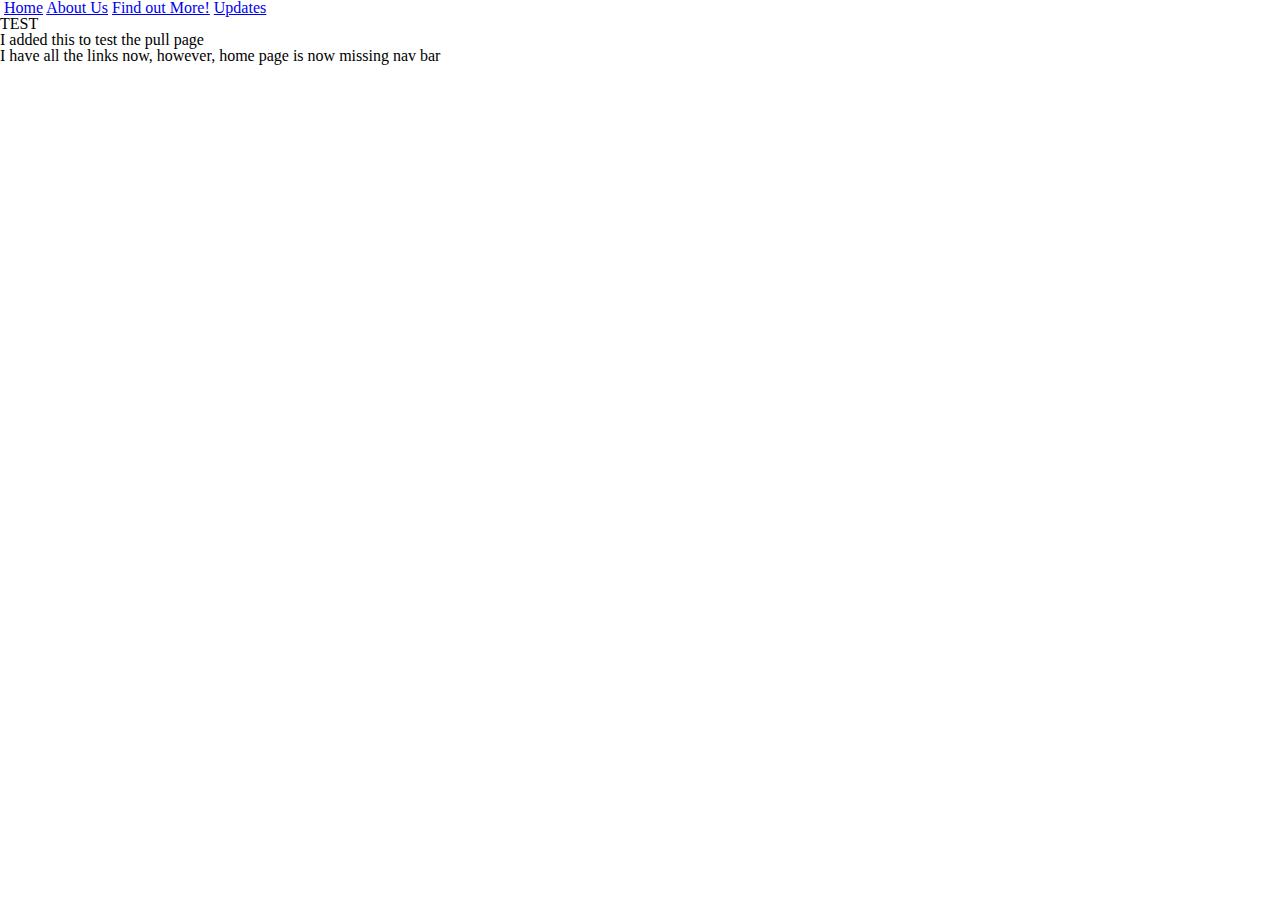
==== index.html @ 9cfc3743 "added index removed folder" ====
<!DOCTYPE html>
<html lang="en">
<head>
    <meta charset="UTF-8">
    <meta name="viewport" content="width=device-width, initial-scale=1.0">
    <link href="./css/index.css" rel="stylesheet">
    <title>Document</title>
</head>
<body>
    <header>
        <nav>
            <!-- add image at some point-->       
            <img>
            <a href="#">Home</a>
            <a href="#">About Us</a>
            <a href="#">Find out More!</a>
            <a href="#">Updates</a>
        </nav>
    </header>
    <h1>TEST</h1>
    <p>I added this to test the pull page</p>
    <div>I have all the links now, however, home page is now missing nav bar</div>
</body>
</html>
---- css/index.css ----
/* http://meyerweb.com/eric/tools/css/reset/ 
   v2.0 | 20110126
   License: none (public domain)
*/
html,
body,
div,
span,
applet,
object,
iframe,
h1,
h2,
h3,
h4,
h5,
h6,
p,
blockquote,
pre,
a,
abbr,
acronym,
address,
big,
cite,
code,
del,
dfn,
em,
img,
ins,
kbd,
q,
s,
samp,
small,
strike,
strong,
sub,
sup,
tt,
var,
b,
u,
i,
center,
dl,
dt,
dd,
ol,
ul,
li,
fieldset,
form,
label,
legend,
table,
caption,
tbody,
tfoot,
thead,
tr,
th,
td,
article,
aside,
canvas,
details,
embed,
figure,
figcaption,
footer,
header,
hgroup,
menu,
nav,
output,
ruby,
section,
summary,
time,
mark,
audio,
video {
  margin: 0;
  padding: 0;
  border: 0;
  font-size: 100%;
  font: inherit;
  vertical-align: baseline;
}
/* HTML5 display-role reset for older browsers */
article,
aside,
details,
figcaption,
figure,
footer,
header,
hgroup,
menu,
nav,
section {
  display: block;
}
body {
  line-height: 1;
}
ol,
ul {
  list-style: none;
}
blockquote,
q {
  quotes: none;
}
blockquote:before,
blockquote:after,
q:before,
q:after {
  content: '';
  content: none;
}
table {
  border-collapse: collapse;
  border-spacing: 0;
}
/* Set every element's box-sizing to border-box */
* {
  box-sizing: border-box;
}
html,
body {
  height: 100%;
}
/*reset end*/
.navigation {
  display: flex;
  justify-content: space-evenly;
}
.navigation a {
  text-decoration: none;
  color: black;
}
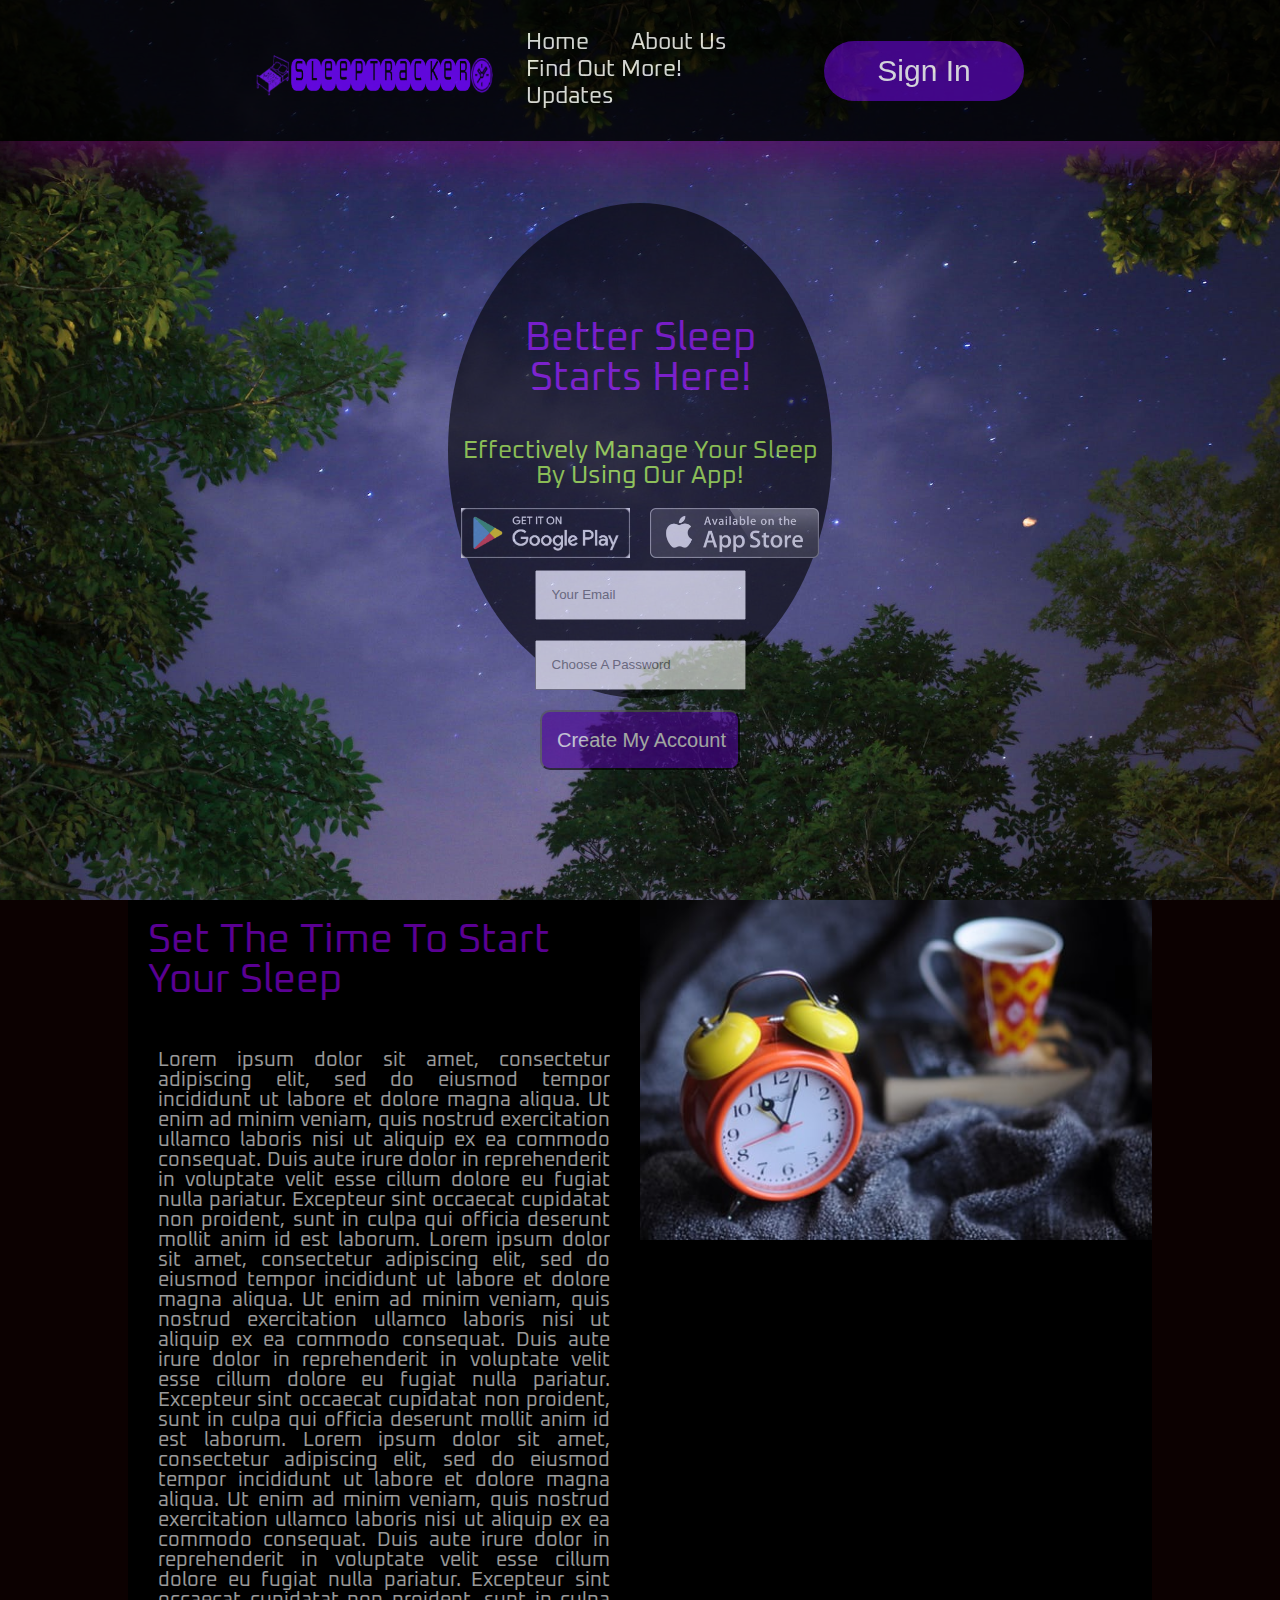
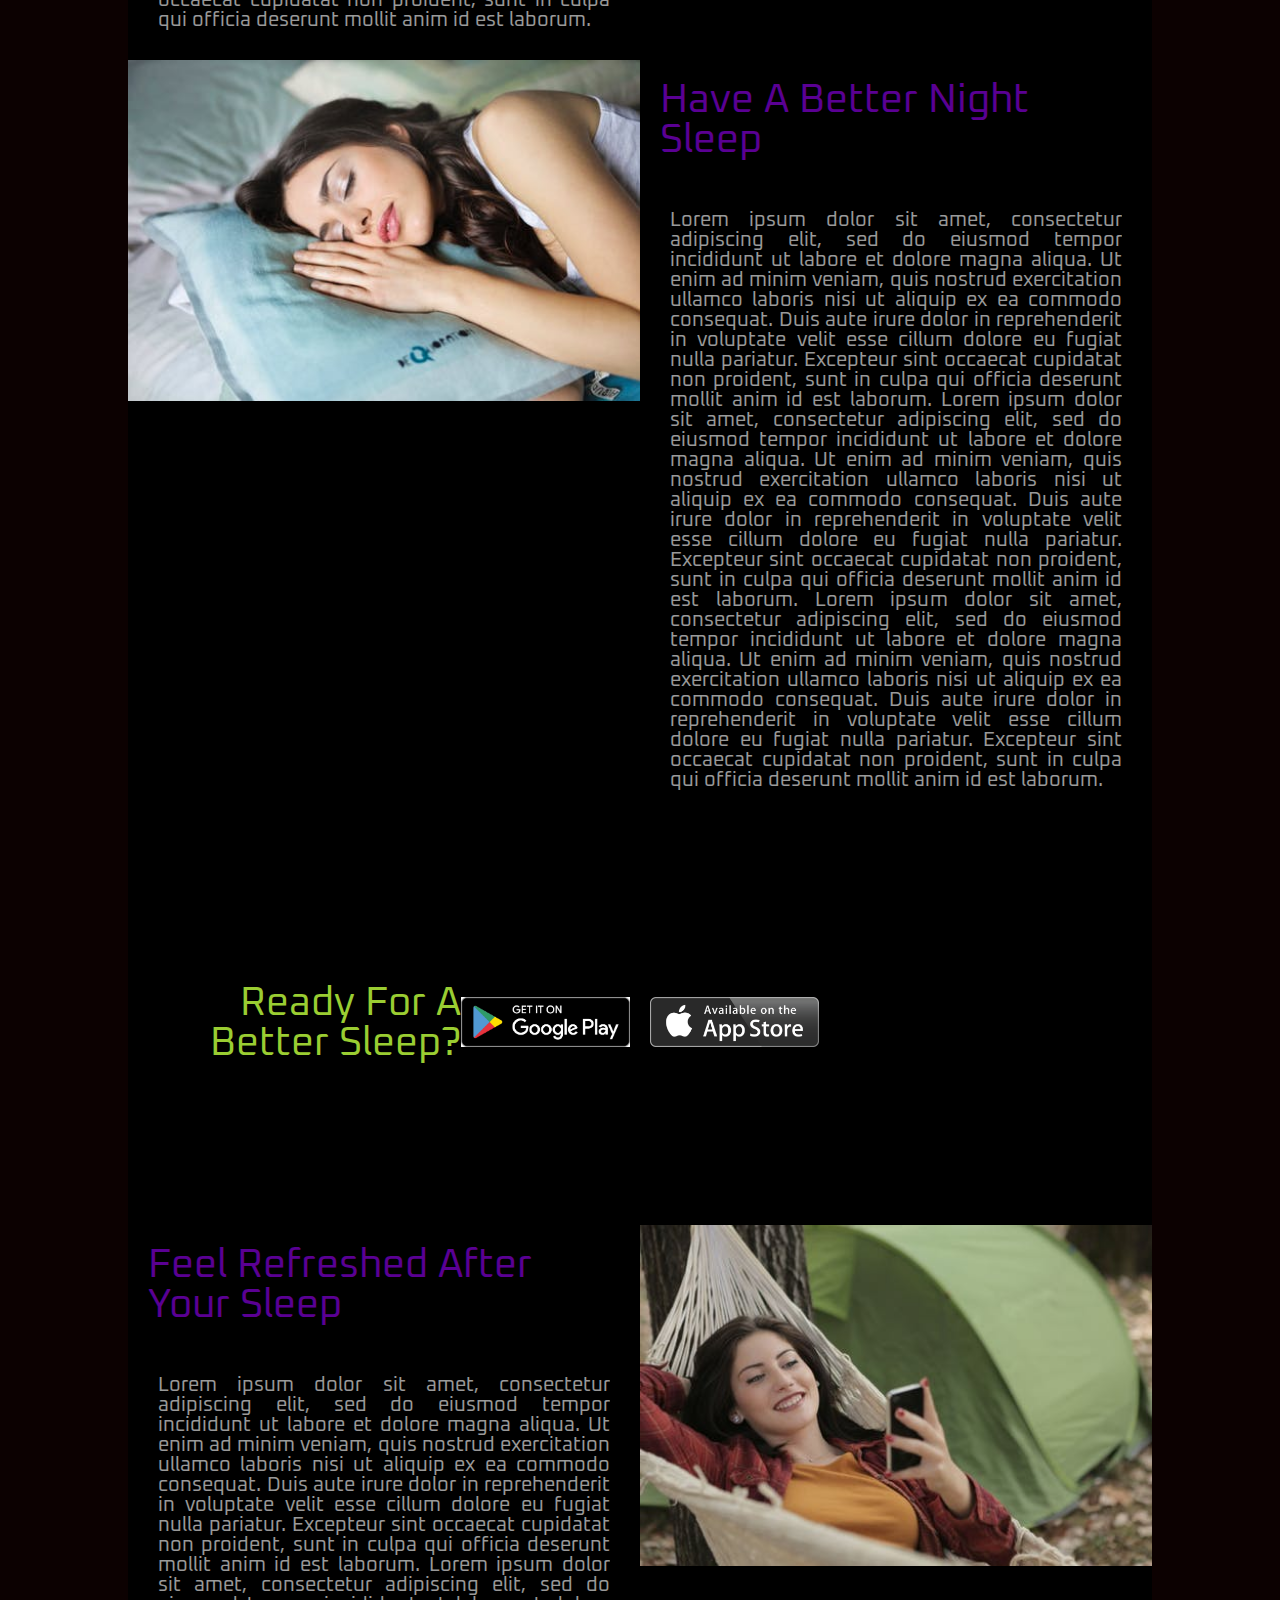
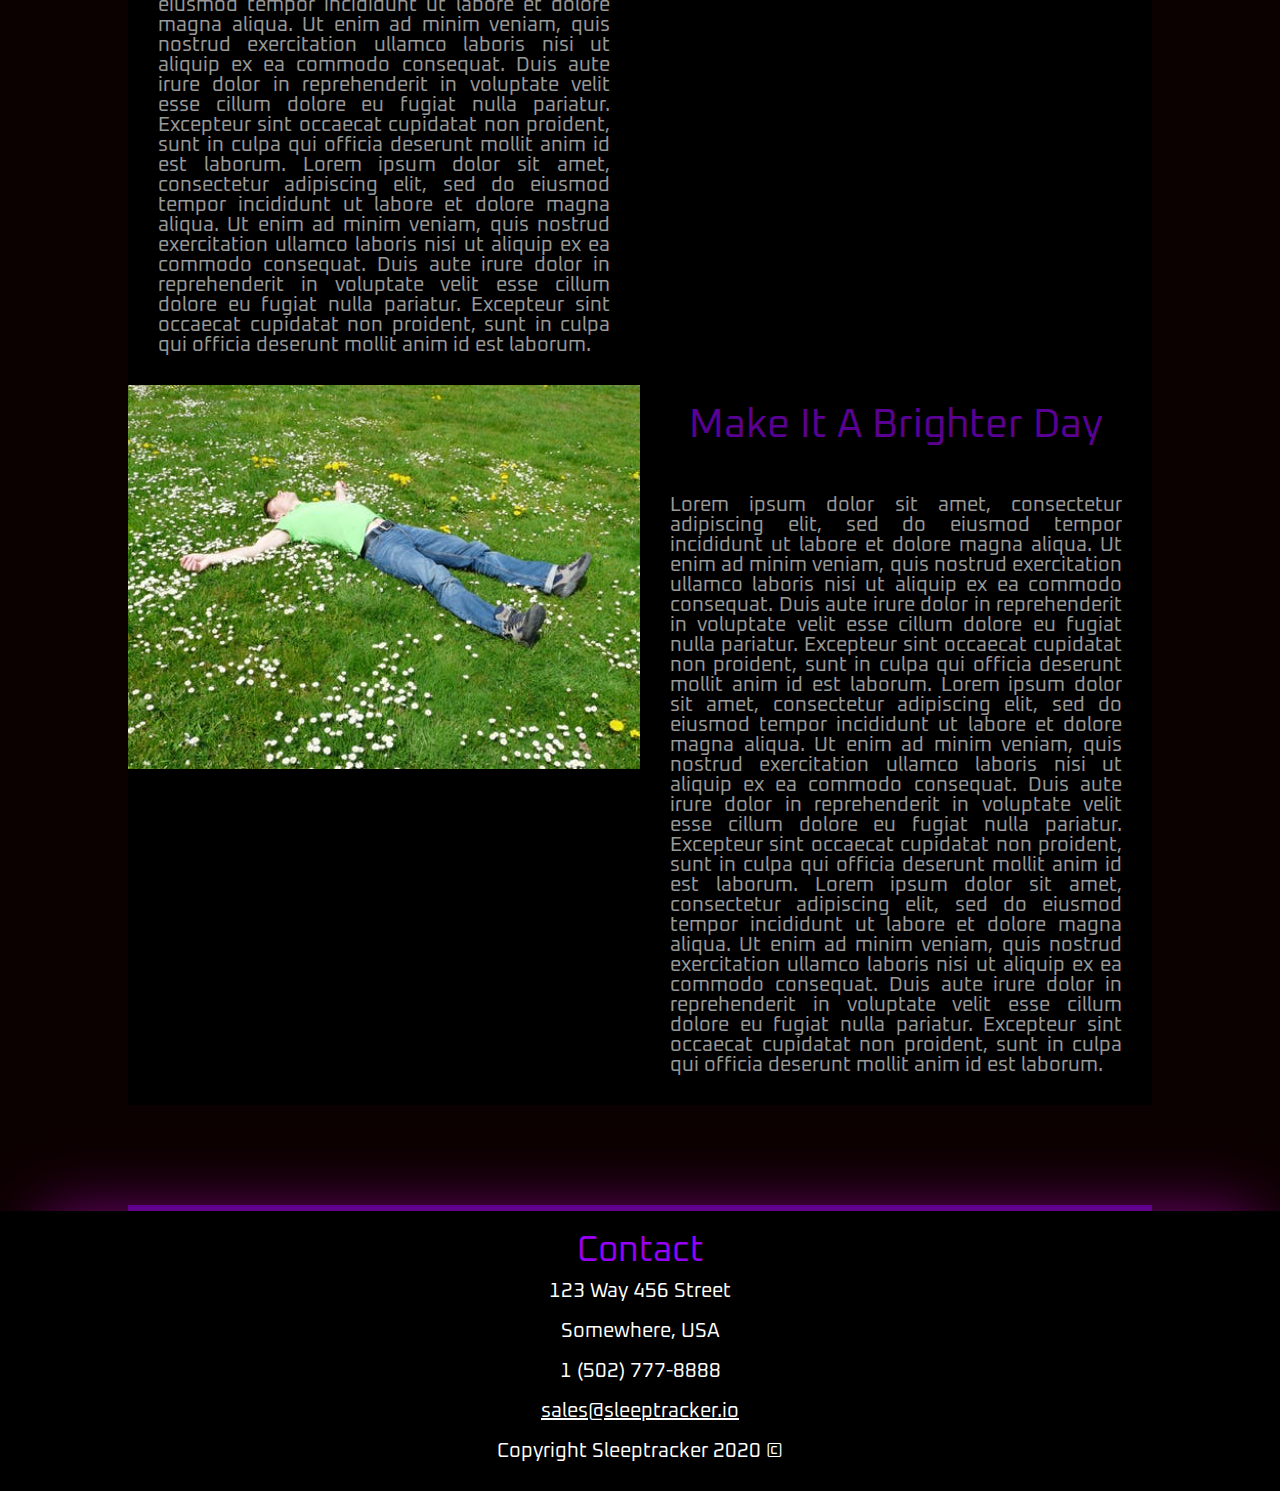
==== commit a59aad42: "added index.html instead of home.html" ====
--- a/index.html
+++ b/index.html
@@ -3,22 +3,162 @@
 <head>
     <meta charset="UTF-8">
     <meta name="viewport" content="width=device-width, initial-scale=1.0">
-    <link href="./css/index.css" rel="stylesheet">
-    <title>Document</title>
+    <link href="../css/index.css" rel="stylesheet">
+    <link href="https://fonts.googleapis.com/css?family=Oxanium&display=swap" rel="stylesheet">
+    <title>Sleeptracker</title>
 </head>
 <body>
-    <header>
-        <nav>
-            <!-- add image at some point-->       
-            <img>
-            <a href="#">Home</a>
-            <a href="#">About Us</a>
-            <a href="#">Find out More!</a>
-            <a href="#">Updates</a>
-        </nav>
-    </header>
-    <h1>TEST</h1>
-    <p>I added this to test the pull page</p>
-    <div>I have all the links now, however, home page is now missing nav bar</div>
+    <div class="whole-container"> <!-- This holds the whole content at 100% width-->
+        <header>
+            <nav class = "navigation"> <!-- Set at 80% width-->
+                <!-- add image at some point-->       
+                <img src= "../img/logo.png" class = "logo">
+                <ul class ="nav_links">
+                    <li><a href="home.html">Home</a></li>
+                    <li><a href="aboutus.html">About Us</a></li>
+                    <li><a href="findoutmore.html">Find Out More!</a></li>
+                    <li><a href="updates.html">Updates</a></li>
+                </ul>
+                <a href="#"><button>Sign In</button></a>
+            </nav>
+        </header>
+    
+    <!-- Background fixed image with app store icons -->
+    <section class="sleeping-ad">
+        <div class="section-container">
+            <div class="better-sleep">
+                <h1>Better Sleep Starts Here!</h1>
+                <p>Effectively Manage Your Sleep By Using Our App!</p>
+            </div>
+
+            <!-- APP Store ICONS -->
+            <div class="app-store">
+                <div class="android-app">
+                    <a href="#"><img src="/img/android_store.jpg" alt="Android store app"></a>
+                </div>
+                <div class="apple-app">
+                    <a href="#"><img src="/img/apple_store.png" alt="Apple store app"></a>
+                </div>
+            </div>
+
+            <!-- Form page housing signup option-->
+            <form action="/action_page.js" class="form-action">
+                <input type="text" id="fname" name="fname" placeholder="Your Email">
+                <input type="text" id="lname" name="lname" placeholder="Choose A Password">
+                <input type="submit" value="Create My Account" class="button" >
+            </form>
+        </div>
+    </section>
+
+    <!-- PAGE CONTENT WITH IMAGES AND INFORMATION 80% width -->
+    <section class="page-content">
+        <!--Section 1 -->
+        <div class="about-sleep"> 
+            <h2>Set The Time To Start Your Sleep</h2>
+            <p>Lorem ipsum dolor sit amet, consectetur adipiscing elit, sed do eiusmod tempor incididunt ut labore et 
+                dolore magna aliqua. Ut enim ad minim veniam, quis nostrud exercitation ullamco laboris nisi ut aliquip ex ea 
+                commodo consequat. Duis aute irure dolor in reprehenderit in voluptate velit esse cillum dolore eu fugiat nulla pariatur. 
+                Excepteur sint occaecat cupidatat non proident, sunt in culpa qui officia deserunt mollit anim id est laborum.
+                Lorem ipsum dolor sit amet, consectetur adipiscing elit, sed do eiusmod tempor incididunt ut labore et 
+                dolore magna aliqua. Ut enim ad minim veniam, quis nostrud exercitation ullamco laboris nisi ut aliquip ex ea 
+                commodo consequat. Duis aute irure dolor in reprehenderit in voluptate velit esse cillum dolore eu fugiat nulla pariatur. 
+                Excepteur sint occaecat cupidatat non proident, sunt in culpa qui officia deserunt mollit anim id est laborum.
+                Lorem ipsum dolor sit amet, consectetur adipiscing elit, sed do eiusmod tempor incididunt ut labore et 
+                dolore magna aliqua. Ut enim ad minim veniam, quis nostrud exercitation ullamco laboris nisi ut aliquip ex ea 
+                commodo consequat. Duis aute irure dolor in reprehenderit in voluptate velit esse cillum dolore eu fugiat nulla pariatur. 
+                Excepteur sint occaecat cupidatat non proident, sunt in culpa qui officia deserunt mollit anim id est laborum.
+        </div>
+        <div class="about-image">
+            <img src="/img/clock.jpg" alt="girl sleeping on blue pillow">
+        </div>
+        <!--Section 2 -->
+        <div class="about-image"> 
+            <img src="/img/girl-blue-pillow.jpeg" alt="girl sleeping on blue pillow">
+        </div>
+        <div class="about-sleep">
+            <h2>Have A Better Night Sleep</h2>
+            <p>Lorem ipsum dolor sit amet, consectetur adipiscing elit, sed do eiusmod tempor incididunt ut labore et 
+                dolore magna aliqua. Ut enim ad minim veniam, quis nostrud exercitation ullamco laboris nisi ut aliquip ex ea 
+                commodo consequat. Duis aute irure dolor in reprehenderit in voluptate velit esse cillum dolore eu fugiat nulla pariatur. 
+                Excepteur sint occaecat cupidatat non proident, sunt in culpa qui officia deserunt mollit anim id est laborum.
+                Lorem ipsum dolor sit amet, consectetur adipiscing elit, sed do eiusmod tempor incididunt ut labore et 
+                dolore magna aliqua. Ut enim ad minim veniam, quis nostrud exercitation ullamco laboris nisi ut aliquip ex ea 
+                commodo consequat. Duis aute irure dolor in reprehenderit in voluptate velit esse cillum dolore eu fugiat nulla pariatur. 
+                Excepteur sint occaecat cupidatat non proident, sunt in culpa qui officia deserunt mollit anim id est laborum.
+                Lorem ipsum dolor sit amet, consectetur adipiscing elit, sed do eiusmod tempor incididunt ut labore et 
+                dolore magna aliqua. Ut enim ad minim veniam, quis nostrud exercitation ullamco laboris nisi ut aliquip ex ea 
+                commodo consequat. Duis aute irure dolor in reprehenderit in voluptate velit esse cillum dolore eu fugiat nulla pariatur. 
+                Excepteur sint occaecat cupidatat non proident, sunt in culpa qui officia deserunt mollit anim id est laborum.
+            </p>
+        </div>
+        <!-- Background image in middle wih app icons -->
+        <div class="middle-background-image">
+            <h2>Ready For A Better Sleep?</h2>
+            <div class="app-store"> 
+                <div class="android-app">
+                    <a href="#"><img src="/img/android_store.jpg" alt="Android store app"></a>
+                </div>
+                <div class="apple-app">
+                    <a href="#"><img src="/img/apple_store.png" alt="Apple store app"></a>
+                </div>
+            </div>
+            <h2><!--this is to center the upper h2 text --></h2>
+        </div>
+
+        <!--Section 3 -->
+        <div class="about-sleep"> 
+            <h2>Feel Refreshed After Your Sleep</h2>
+            <p>Lorem ipsum dolor sit amet, consectetur adipiscing elit, sed do eiusmod tempor incididunt ut labore et 
+                dolore magna aliqua. Ut enim ad minim veniam, quis nostrud exercitation ullamco laboris nisi ut aliquip ex ea 
+                commodo consequat. Duis aute irure dolor in reprehenderit in voluptate velit esse cillum dolore eu fugiat nulla pariatur. 
+                Excepteur sint occaecat cupidatat non proident, sunt in culpa qui officia deserunt mollit anim id est laborum.
+                Lorem ipsum dolor sit amet, consectetur adipiscing elit, sed do eiusmod tempor incididunt ut labore et 
+                dolore magna aliqua. Ut enim ad minim veniam, quis nostrud exercitation ullamco laboris nisi ut aliquip ex ea 
+                commodo consequat. Duis aute irure dolor in reprehenderit in voluptate velit esse cillum dolore eu fugiat nulla pariatur. 
+                Excepteur sint occaecat cupidatat non proident, sunt in culpa qui officia deserunt mollit anim id est laborum.
+                Lorem ipsum dolor sit amet, consectetur adipiscing elit, sed do eiusmod tempor incididunt ut labore et 
+                dolore magna aliqua. Ut enim ad minim veniam, quis nostrud exercitation ullamco laboris nisi ut aliquip ex ea 
+                commodo consequat. Duis aute irure dolor in reprehenderit in voluptate velit esse cillum dolore eu fugiat nulla pariatur. 
+                Excepteur sint occaecat cupidatat non proident, sunt in culpa qui officia deserunt mollit anim id est laborum.
+            </p>
+        </div>
+        <div class="about-image">
+            <img src="/img/girlinhammock.jpeg" alt="girl sleeping on blue pillow">
+        </div>
+        <!--Section 4 -->
+        <div class="about-image"> 
+            <img src="/img/man-sleep-grass.jpeg" alt="girl sleeping on blue pillow">
+        </div>
+        <div class="about-sleep">
+            <h2>Make It A Brighter Day</h2>
+            <p>Lorem ipsum dolor sit amet, consectetur adipiscing elit, sed do eiusmod tempor incididunt ut labore et 
+                dolore magna aliqua. Ut enim ad minim veniam, quis nostrud exercitation ullamco laboris nisi ut aliquip ex ea 
+                commodo consequat. Duis aute irure dolor in reprehenderit in voluptate velit esse cillum dolore eu fugiat nulla pariatur. 
+                Excepteur sint occaecat cupidatat non proident, sunt in culpa qui officia deserunt mollit anim id est laborum.
+                Lorem ipsum dolor sit amet, consectetur adipiscing elit, sed do eiusmod tempor incididunt ut labore et 
+                dolore magna aliqua. Ut enim ad minim veniam, quis nostrud exercitation ullamco laboris nisi ut aliquip ex ea 
+                commodo consequat. Duis aute irure dolor in reprehenderit in voluptate velit esse cillum dolore eu fugiat nulla pariatur. 
+                Excepteur sint occaecat cupidatat non proident, sunt in culpa qui officia deserunt mollit anim id est laborum.
+                Lorem ipsum dolor sit amet, consectetur adipiscing elit, sed do eiusmod tempor incididunt ut labore et 
+                dolore magna aliqua. Ut enim ad minim veniam, quis nostrud exercitation ullamco laboris nisi ut aliquip ex ea 
+                commodo consequat. Duis aute irure dolor in reprehenderit in voluptate velit esse cillum dolore eu fugiat nulla pariatur. 
+                Excepteur sint occaecat cupidatat non proident, sunt in culpa qui officia deserunt mollit anim id est laborum.
+            </p>
+        </div>
+        <!-- End of page content with images and information -->
+    </section>
+
+    <hr>
+    <footer> 
+        <h3>Contact</h3>
+        <p>123 Way 456 Street</p>
+        <p>Somewhere, USA</p>
+        <p>1 (502) 777-8888</p>
+        <a href= "sales@greatidea.io">sales@sleeptracker.io</a>
+        <div class= "copyright">  
+        <p>Copyright Sleeptracker 2020 ©</p>
+    </footer>
+
+</div> <!-- End of  WHOLE container 100%-->
 </body>
 </html>--- a/css/index.css
+++ b/css/index.css
@@ -135,11 +135,956 @@
   height: 100%;
 }
 /*reset end*/
-.navigation {
+* {
+  box-sizing: border-box;
+  color: white;
+}
+html {
+  font-size: 62.5%;
+}
+body {
+  background-color: #24252A;
+}
+html,
+body {
+  font-family: 'Oxanium', sans-serif;
+}
+.whole-container {
+  width: 100%;
+  background: #0c0101;
+}
+.whole-container header {
+  width: 100%;
+  margin: 0 auto;
+  position: fixed;
+  left: 0;
+  right: 0;
+  top: 0;
+  z-index: 100;
+  background: black;
+  box-shadow: 0px 8px 60px -5px purple;
+  opacity: 0.8;
+}
+@media (max-width: 700px) {
+  .whole-container header {
+    margin: 0;
+  }
+}
+.whole-container .navigation {
+  width: 80%;
+  margin: 0 auto;
+  display: flex;
+  justify-content: space-between;
+  align-items: center;
+  padding: 30px 10%;
+}
+@media (max-width: 700px) {
+  .whole-container .navigation {
+    width: 100%;
+    flex-direction: column;
+  }
+}
+.whole-container .navigation .logo {
+  width: 25rem;
+  cursor: pointer;
+}
+.whole-container .navigation li {
+  display: inline-block;
+  padding: 0 20px;
+}
+@media (max-width: 700px) {
+  .whole-container .navigation li {
+    padding: 5px 15px;
+    margin: 10px 0;
+  }
+}
+.whole-container .navigation li a {
+  transition: all 0.3s ease 0s;
+  font-size: 1.5em;
+}
+.whole-container .navigation a {
+  text-decoration: none;
+  color: white;
+  font-size: 1.5rem;
+}
+.whole-container .navigation a button {
+  display: inline-block;
+  width: 200px;
+  height: 60px;
+  font-size: 2em;
+  border-radius: 10px;
+  color: white;
+  text-align: center;
+  line-height: 10px;
+  padding: 9px 25px;
+  background-color: #4c0099;
+  border: none;
+  border-radius: 50px;
+  cursor: pointer;
+  transition: all 0.3s ease 0s;
+}
+.whole-container .navigation a button:hover {
+  background: purple;
+  color: white;
+}
+.whole-container li a:hover {
+  color: #9600f5;
+}
+.whole-container a button:hover {
+  background-color: white;
+  color: #9600f5;
+}
+.whole-container .sleeping-ad {
+  width: 100%;
+  height: 100vh;
+  background-image: url('/img/night-sleep.jpg');
+  background-repeat: no-repeat;
+  background-size: cover;
+  background-position: center;
+  background-attachment: fixed;
+  display: flex;
+  justify-content: center;
+  align-items: center;
+}
+.whole-container .sleeping-ad .section-container {
+  opacity: 0.6;
+  background: black;
+  width: 30%;
+  height: 55%;
+  border-radius: 100%;
+}
+@media (max-width: 700px) {
+  .whole-container .sleeping-ad .section-container {
+    border-radius: 0;
+    width: 80%;
+    height: auto;
+  }
+}
+.whole-container .sleeping-ad .section-container .better-sleep {
+  color: white;
+  text-align: center;
+  margin-top: 30%;
+}
+.whole-container .sleeping-ad .section-container .better-sleep h1 {
+  font-size: 4em;
+  margin: 20px;
+  color: #9600f5;
+}
+.whole-container .sleeping-ad .section-container .better-sleep p {
+  font-size: 2.5em;
+  padding: 20px 0;
+  color: greenyellow;
+}
+.whole-container .app-store {
+  width: 100%;
+  display: flex;
+  justify-content: center;
+}
+.whole-container .app-store .android-app a > img {
+  height: 50px;
+  flex: 1;
+  margin-right: 20px;
+}
+.whole-container .app-store .apple-app a > img {
+  height: 50px;
+  flex: 1;
+}
+.whole-container .form-action {
+  text-align: center;
+}
+.whole-container .form-action input {
+  height: 50px;
+  padding: 15px;
+  margin: 10px;
+}
+.whole-container .form-action .button {
+  display: inline-block;
+  background-color: #4c0099;
+  cursor: pointer;
+  width: 200px;
+  height: 60px;
+  font-size: 2em;
+  border-radius: 10px;
+  color: white;
+  text-align: center;
+  line-height: 10px;
+}
+.whole-container .form-action .button:hover {
+  background: purple;
+  color: white;
+}
+.whole-container .page-content {
+  display: flex;
+  justify-content: space-between;
+  flex-wrap: wrap;
+  width: 80%;
+  margin: 0 auto;
+  background: black;
+  padding: 0;
+}
+@media (max-width: 700px) {
+  .whole-container .page-content {
+    flex-direction: column;
+  }
+}
+.whole-container .page-content .about-sleep {
+  width: 50%;
+  display: flex;
+  flex-direction: column;
+  justify-content: center;
+  align-items: center;
+  margin: 0;
+  opacity: 0.6;
+}
+@media (max-width: 700px) {
+  .whole-container .page-content .about-sleep {
+    width: 100%;
+  }
+}
+.whole-container .page-content .about-sleep h2 {
+  color: black;
+  font-size: 4em;
+  padding: 20px;
+  color: #9600f5;
+}
+@media (max-width: 700px) {
+  .whole-container .page-content .about-sleep h2 {
+    font-size: 3em;
+  }
+}
+.whole-container .page-content .about-sleep p {
+  font-size: 2em;
+  color: white;
+  padding: 30px;
+  text-align: justify;
+}
+@media (max-width: 700px) {
+  .whole-container .page-content .about-sleep p {
+    font-size: 1.9em;
+  }
+}
+.whole-container .page-content .about-image {
+  width: 50%;
+}
+@media (max-width: 700px) {
+  .whole-container .page-content .about-image {
+    width: 100%;
+  }
+}
+.whole-container .page-content .about-image img {
+  width: 100%;
+}
+.whole-container .page-content .middle-background-image {
+  width: 100%;
+  height: 45vh;
+  background-image: url('/img/night-middle-image.jpeg');
+  background-repeat: no-repeat;
+  background-size: cover;
+  background-position: center;
+  background-attachment: fixed;
+  display: flex;
+  justify-content: center;
+  align-items: center;
+  position: relative;
+}
+.whole-container .page-content .middle-background-image h2 {
+  width: 100%;
+  margin: 0;
+  text-align: right;
+  font-size: 4em;
+  color: yellowgreen;
+}
+@media (max-width: 700px) {
+  .whole-container .page-content .middle-background-image h2 {
+    font-size: 3em;
+    position: absolute;
+    top: 80px;
+    width: 50%;
+    text-align: center;
+  }
+}
+.whole-container footer {
+  display: flex;
+  align-items: center;
+  justify-content: flex-start;
+  flex-direction: column;
+  font-size: 2rem;
+  background: black;
+  padding: 20px;
+  box-shadow: 10px -30px 60px -35px purple;
+  line-height: 2em;
+  margin: 0;
+}
+.whole-container footer a:hover {
+  color: #9600f5;
+  transition: all 0.3s ease 0s;
+}
+.whole-container footer h3 {
+  font-size: 3.5rem;
+  color: #9600f5;
+}
+header {
+  width: 100%;
+  position: fixed;
+  left: 0;
+  right: 0;
+  top: 0;
+  z-index: 100;
+  background: black;
+  box-shadow: 0px 8px 60px -5px purple;
+  opacity: 0.8;
+}
+@media (max-width: 700px) {
+  header {
+    margin: 0;
+  }
+}
+header .navigation {
+  width: 80%;
+  margin: 0 auto;
+  display: flex;
+  justify-content: space-between;
+  align-items: center;
+  padding: 30px 10%;
+}
+@media (max-width: 700px) {
+  header .navigation {
+    width: 100%;
+    flex-direction: column;
+  }
+}
+header .navigation .logo {
+  width: 25rem;
+  cursor: pointer;
+}
+header .navigation li {
+  display: inline-block;
+  padding: 0 20px;
+}
+@media (max-width: 700px) {
+  header .navigation li {
+    padding: 5px 15px;
+    margin: 10px 0;
+  }
+}
+header .navigation li a {
+  transition: all 0.3s ease 0s;
+  font-size: 1.5em;
+}
+header .navigation a {
+  text-decoration: none;
+  color: white;
+  font-size: 1.5rem;
+}
+header .navigation a button {
+  display: inline-block;
+  width: 200px;
+  height: 60px;
+  font-size: 2em;
+  border-radius: 10px;
+  color: white;
+  text-align: center;
+  line-height: 10px;
+  padding: 9px 25px;
+  background-color: #4c0099;
+  border: none;
+  border-radius: 50px;
+  cursor: pointer;
+  transition: all 0.3s ease 0s;
+}
+header .navigation a button:hover {
+  background: purple;
+  color: white;
+}
+header .navigation li a:hover {
+  color: #9600f5;
+}
+header .navigation a button:hover {
+  background-color: white;
+  color: #9600f5;
+}
+.aboutus {
+  display: flex;
+  justify-content: center;
+  font-size: 5rem;
+  margin-top: 200px;
+}
+@media (max-width: 700px) {
+  .aboutus {
+    margin-top: 300px;
+  }
+}
+.aboutus h1 {
+  border-radius: 50px;
+  background-color: #4c0099;
+  padding: 2rem;
+  width: 35rem;
+  text-align: center;
+  margin-bottom: 30px;
+}
+.about-content {
+  width: 75%;
+  margin: 0 auto;
+}
+.about-content hr {
+  border: 3px solid;
+  border-color: limegreen;
+  margin: 20px auto;
+  opacity: 0.4;
+}
+.leftdev {
+  border-radius: 30px;
+  background-color: #4c0099;
+  padding: 30px 0;
   display: flex;
   justify-content: space-evenly;
-}
-.navigation a {
+  flex-direction: row-reverse;
+}
+.leftdev .about-text {
+  background-color: #4c0099;
+  width: 45%;
+}
+.leftdev .about-text p {
+  font-size: 2rem;
+  background: #4c0099;
+  text-align: justify;
+}
+@media (max-width: 700px) {
+  .leftdev .about-text p {
+    font-size: 1.5em;
+  }
+}
+.leftdev .about-text h2 {
+  font-size: 3rem;
+  text-align: center;
+  padding-bottom: 20px;
+  background: #4c0099;
+  color: limegreen;
+}
+.leftdev .img-container-left {
+  width: 45%;
+  display: flex;
+  justify-content: flex-start;
+}
+@media (max-width: 700px) {
+  .leftdev .img-container-left {
+    width: 50%;
+    align-items: center;
+  }
+}
+.leftdev .img-container-left img {
+  height: 250px;
+}
+.rightdev {
+  border-radius: 30px;
+  background-color: #4c0099;
+  padding: 30px 0px;
+  display: flex;
+  justify-content: space-evenly;
+}
+.rightdev .about-text {
+  background: #4c0099;
+  width: 45%;
+}
+.rightdev .about-text p {
+  font-size: 2rem;
+  background: #4c0099;
+  text-align: justify;
+}
+@media (max-width: 700px) {
+  .rightdev .about-text p {
+    font-size: 1.5em;
+  }
+}
+.rightdev .about-text h2 {
+  font-size: 3rem;
+  text-align: center;
+  padding-bottom: 20px;
+  background: #4c0099;
+  color: limegreen;
+}
+.rightdev .img-container-right {
+  width: 45%;
+  display: flex;
+  justify-content: flex-end;
+}
+@media (max-width: 700px) {
+  .rightdev .img-container-right {
+    width: 50%;
+    align-items: center;
+  }
+}
+.rightdev .img-container-right img {
+  height: 250px;
+}
+footer {
+  display: flex;
+  align-items: center;
+  justify-content: flex-start;
+  flex-direction: column;
+  font-size: 2rem;
+  background: black;
+  padding: 20px;
+  box-shadow: 10px -30px 60px -35px purple;
+  line-height: 2em;
+  margin: 0;
+}
+footer a:hover {
+  color: #9600f5;
+  transition: all 0.3s ease 0s;
+}
+footer h3 {
+  font-size: 3.5rem;
+  color: #9600f5;
+}
+.findoutmore-1 {
+  width: 100%;
+  background: white;
+}
+.findoutmore-1 header {
+  width: 100%;
+  margin: 0 auto;
+  position: fixed;
+  left: 0;
+  right: 0;
+  top: 0;
+  z-index: 100;
+  background: black;
+  box-shadow: 0px 8px 60px -5px purple;
+  opacity: 0.8;
+}
+@media (max-width: 700px) {
+  .findoutmore-1 header {
+    margin: 0;
+  }
+}
+.findoutmore-1 .navigation {
+  width: 80%;
+  margin: 0 auto;
+  display: flex;
+  justify-content: space-between;
+  align-items: center;
+  padding: 30px 10%;
+}
+@media (max-width: 700px) {
+  .findoutmore-1 .navigation {
+    width: 100%;
+    flex-direction: column;
+  }
+}
+.findoutmore-1 .navigation .logo {
+  width: 25rem;
+  cursor: pointer;
+}
+.findoutmore-1 .navigation li {
+  display: inline-block;
+  padding: 0 20px;
+}
+@media (max-width: 700px) {
+  .findoutmore-1 .navigation li {
+    padding: 5px 15px;
+    margin: 10px 0;
+  }
+}
+.findoutmore-1 .navigation li a {
+  transition: all 0.3s ease 0s;
+  font-size: 1.5em;
+}
+.findoutmore-1 .navigation a {
   text-decoration: none;
+  color: white;
+  font-size: 1.5rem;
+}
+.findoutmore-1 .navigation a button {
+  display: inline-block;
+  width: 200px;
+  height: 60px;
+  font-size: 2em;
+  border-radius: 10px;
+  color: white;
+  text-align: center;
+  line-height: 10px;
+  padding: 9px 25px;
+  background-color: #4c0099;
+  border: none;
+  border-radius: 50px;
+  cursor: pointer;
+  transition: all 0.3s ease 0s;
+}
+.findoutmore-1 .navigation a button:hover {
+  background: purple;
+  color: white;
+}
+.findoutmore-1 li a:hover {
+  color: #9600f5;
+}
+.findoutmore-1 a button:hover {
+  background-color: white;
+  color: #9600f5;
+}
+.findoutmore-1 .sleeping-phone {
+  width: 100%;
+  height: 100vh;
+  background-image: url('/img/findmore-background.jpeg');
+  background-repeat: no-repeat;
+  background-size: cover;
+  background-position: center;
+  background-attachment: fixed;
+  display: flex;
+  justify-content: center;
+  align-items: center;
+}
+.findoutmore-1 .sleeping-phone .section-phone {
+  width: 30%;
+  height: 55%;
+}
+@media (max-width: 700px) {
+  .findoutmore-1 .sleeping-phone .section-phone {
+    width: 50%;
+    margin-top: 150px;
+  }
+}
+.findoutmore-1 .sleeping-phone .section-phone .worlds-best {
+  color: white;
+  text-align: center;
+  margin-top: 30%;
+}
+.findoutmore-1 .sleeping-phone .section-phone .worlds-best h1 {
+  font-size: 5em;
+  margin: 20px;
+  color: white;
+}
+.findoutmore-1 .sleeping-phone .section-phone .worlds-best p {
+  font-size: 2.9em;
+  padding: 20px 0;
+  color: greenyellow;
+}
+.findoutmore-1 .app-store {
+  width: 100%;
+  display: flex;
+  justify-content: center;
+}
+.findoutmore-1 .app-store .android-app a > img {
+  height: 50px;
+  flex: 1;
+  margin-right: 20px;
+}
+.findoutmore-1 .app-store .apple-app a > img {
+  height: 50px;
+  flex: 1;
+}
+.findoutmore-1 .page-content {
+  display: flex;
+  justify-content: space-between;
+  flex-wrap: wrap;
+  width: 80%;
+  margin: 0 auto;
+  background: white;
+  padding: 0;
+}
+@media (max-width: 700px) {
+  .findoutmore-1 .page-content {
+    flex-direction: column;
+  }
+}
+.findoutmore-1 .page-content .about-sleep {
+  width: 50%;
+  display: flex;
+  flex-direction: column;
+  justify-content: center;
+  align-items: center;
+  margin: 0;
+  opacity: 0.6;
+}
+@media (max-width: 700px) {
+  .findoutmore-1 .page-content .about-sleep {
+    width: 100%;
+  }
+}
+.findoutmore-1 .page-content .about-sleep h2 {
   color: black;
-}
+  font-size: 5em;
+  padding: 20px;
+  color: #9600f5;
+}
+@media (max-width: 700px) {
+  .findoutmore-1 .page-content .about-sleep h2 {
+    font-size: 4em;
+  }
+}
+.findoutmore-1 .page-content .about-sleep p {
+  font-size: 3em;
+  color: black;
+  padding: 30px;
+  text-align: justify;
+}
+@media (max-width: 700px) {
+  .findoutmore-1 .page-content .about-sleep p {
+    font-size: 1.9em;
+  }
+}
+.findoutmore-1 .page-content .about-image {
+  width: 50%;
+}
+@media (max-width: 700px) {
+  .findoutmore-1 .page-content .about-image {
+    width: 100%;
+  }
+}
+.findoutmore-1 .page-content .about-image img {
+  width: 100%;
+}
+.findoutmore-1 .page-content .middle-background-image {
+  width: 100%;
+  height: 45vh;
+  background-image: url('/img/night-middle-image.jpeg');
+  background-repeat: no-repeat;
+  background-size: cover;
+  background-position: center;
+  background-attachment: fixed;
+  display: flex;
+  justify-content: center;
+  align-items: center;
+}
+.findoutmore-1 .page-content .middle-background-image h2 {
+  width: 100%;
+  margin: 0;
+  text-align: right;
+  font-size: 4em;
+  color: yellowgreen;
+}
+.findoutmore-1 .have-good-night {
+  font-size: 4em;
+  text-align: center;
+  color: black;
+  margin-bottom: 20px;
+}
+@media (max-width: 700px) {
+  .findoutmore-1 .have-good-night {
+    margin-top: 40px;
+    color: limegreen;
+  }
+}
+.findoutmore-1 .sleep-more {
+  font-size: 2em;
+  text-align: center;
+  color: #9600f5;
+}
+@media (max-width: 700px) {
+  .findoutmore-1 .sleep-more {
+    width: 60%;
+    margin: 0 auto;
+  }
+}
+.findoutmore-1 footer {
+  display: flex;
+  align-items: center;
+  justify-content: flex-start;
+  flex-direction: column;
+  font-size: 2rem;
+  background: black;
+  padding: 20px;
+  box-shadow: 10px -30px 60px -35px purple;
+  line-height: 2em;
+  margin: 0;
+}
+@media (max-width: 700px) {
+  .findoutmore-1 footer {
+    margin: 0;
+  }
+}
+.findoutmore-1 footer a:hover {
+  color: #9600f5;
+  transition: all 0.3s ease 0s;
+}
+.findoutmore-1 footer h3 {
+  font-size: 3.5rem;
+  color: #9600f5;
+}
+.updatebody {
+  width: 100%;
+  margin: 0 auto;
+}
+.header {
+  display: flex;
+  justify-content: center;
+  font-size: 5rem;
+  border-radius: 50px;
+  background-color: #4c0099;
+  padding: 2rem;
+  width: 35rem;
+  text-align: center;
+  margin: 30px auto;
+  margin-top: 200px;
+}
+@media (max-width: 700px) {
+  .header {
+    margin-top: 300px;
+  }
+}
+.version-header {
+  display: flex;
+  justify-content: center;
+  font-size: 2.5rem;
+  text-decoration: underline;
+  margin: 0 auto;
+  width: 80%;
+}
+h2 {
+  color: limegreen;
+}
+.prvupd {
+  display: flex;
+  justify-content: center;
+  font-size: 3.5rem;
+  padding: 10px;
+}
+.previous-version {
+  display: flex;
+  justify-content: center;
+  text-align: center;
+}
+li {
+  font-size: 1.5rem;
+  line-height: 25px;
+}
+li a {
+  transition: all 0.3s ease 0s;
+  color: #f70404;
+}
+.bugheader {
+  font-size: 2rem;
+  display: flex;
+  justify-content: center;
+  margin-top: 2rem;
+}
+.bugreport {
+  display: flex;
+  flex-direction: column;
+  align-items: center;
+}
+.bugreport label {
+  margin: 1.5rem 0;
+  font-size: 3rem;
+}
+.bugreport .emailinput {
+  width: 15%;
+}
+@media (max-width: 700px) {
+  .bugreport .emailinput {
+    width: 50%;
+  }
+}
+.bugreport .bugdescription {
+  width: 20%;
+  padding: 7.5rem 15%;
+}
+@media (max-width: 700px) {
+  .bugreport .bugdescription {
+    width: 50%;
+  }
+}
+.bugreport .submitbtn {
+  display: inline-block;
+  background-color: #4c0099;
+  cursor: pointer;
+  width: 200px;
+  height: 60px;
+  font-size: 2em;
+  border-radius: 10px;
+  color: white;
+  text-align: center;
+  line-height: 10px;
+  margin: 40px;
+}
+.bugreport .submitbtn:hover {
+  background: purple;
+  color: white;
+}
+.upcoming {
+  display: flex;
+  flex-direction: column;
+  align-items: center;
+  padding: 15px 0;
+  border-radius: 30px;
+  background-color: #4c0099;
+  width: 43%;
+  margin: 0 auto;
+}
+@media (max-width: 700px) {
+  .upcoming {
+    width: 70%;
+  }
+}
+.upcoming h2 {
+  font-size: 3.5rem;
+  background-color: #4c0099;
+}
+@media (max-width: 700px) {
+  .upcoming h2 {
+    font-size: 3em;
+  }
+}
+.upcoming p {
+  font-size: 2rem;
+  background-color: #4c0099;
+}
+@media (max-width: 700px) {
+  .upcoming p {
+    font-size: 1.5em;
+    text-align: center;
+    padding: 20px 10px;
+  }
+}
+.features {
+  display: flex;
+  justify-content: space-evenly;
+  width: 50%;
+  margin: 0 auto;
+  margin-top: 30px;
+}
+@media (max-width: 700px) {
+  .features {
+    width: 80%;
+    margin-top: 50px;
+  }
+}
+.features p {
+  margin: 7px 0;
+  font-size: 1.5rem;
+  width: 40%;
+  padding: 10px;
+  border: 3px solid;
+  border-color: #9600f5;
+  background-color: #4c0099;
+}
+hr {
+  border: 3px solid;
+  border-color: #4c0099;
+  width: 80%;
+  margin: 0 auto;
+  margin-top: 100px;
+}
+footer {
+  display: flex;
+  align-items: center;
+  justify-content: flex-start;
+  flex-direction: column;
+  font-size: 2rem;
+  background: black;
+  box-shadow: 10px -30px 60px -35px purple;
+  margin-top: 175px;
+}
+@media (max-width: 700px) {
+  footer {
+    margin: 0;
+  }
+}
+footer a:hover {
+  color: #9600f5;
+  transition: all 0.3s ease 0s;
+}
+footer h3 {
+  font-size: 3.5rem;
+  color: #9600f5;
+}
